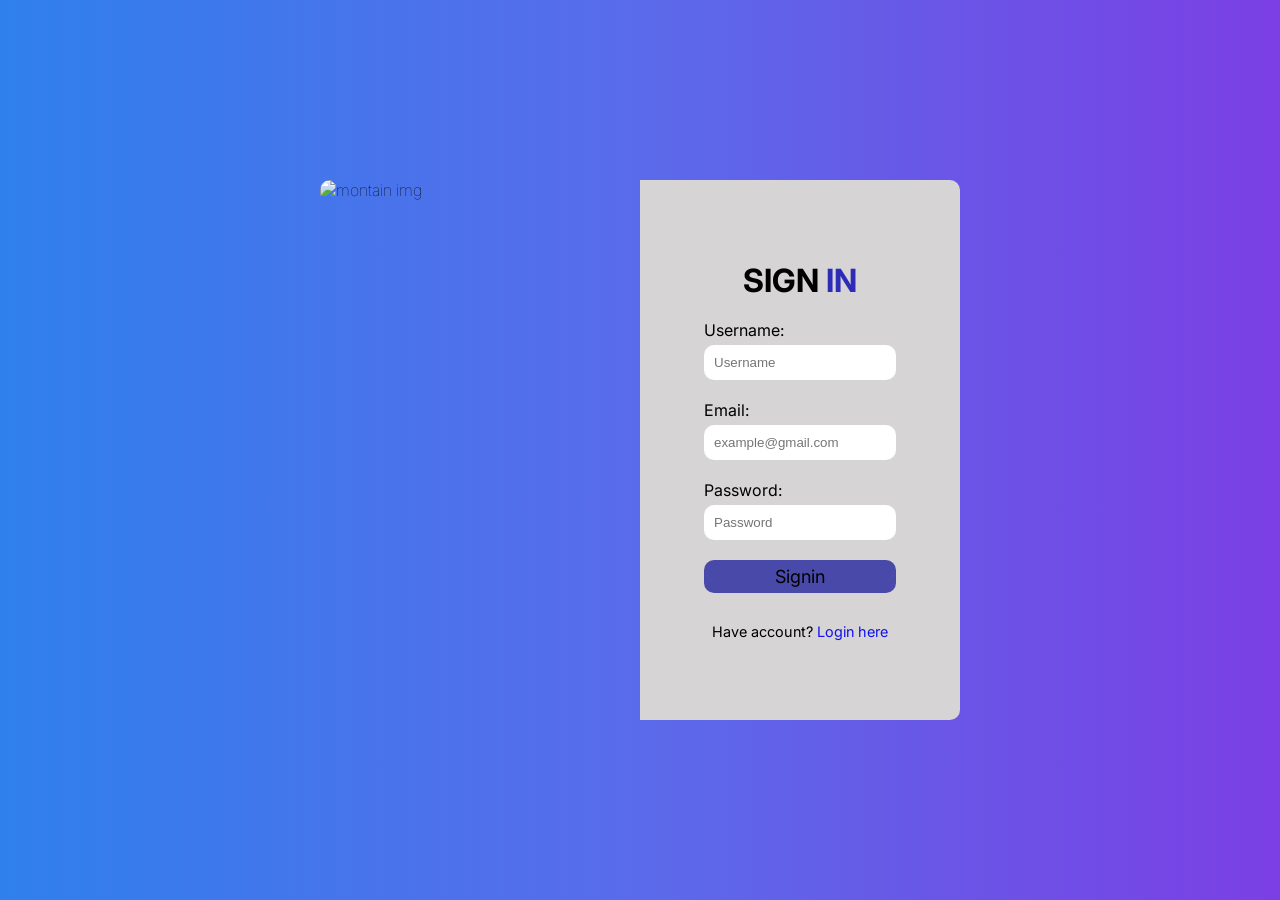
==== signin.html @ 2b0c31bc "first commit" ====
<!DOCTYPE html>
<html lang="en">
<head>
    <meta charset="UTF-8">
    <meta name="viewport" content="width=device-width, initial-scale=1.0">
    <title>Sigin Form</title>
    <link rel="stylesheet" href="styles.css">

    <link rel="preconnect" href="https://fonts.googleapis.com">
    <link rel="preconnect" href="https://fonts.gstatic.com" crossorigin>
    <link href="https://fonts.googleapis.com/css2?family=Inter:ital,opsz,wght@0,14..32,100..900;1,14..32,100..900&family=Momo+Signature&family=Momo+Trust+Display&family=Open+Sans:ital,wght@0,300..800;1,300..800&family=Playwrite+NZ+Guides&family=Roboto:ital,wght@0,100..900;1,100..900&family=Stack+Sans+Notch:wght@200..700&family=Stack+Sans+Text:wght@200..700&display=swap" rel="stylesheet">
    <link rel="preconnect" href="https://cdn.naturettl.com/wp-content/uploads/2020/02/10184405/How-to-Photograph-Mountains-5-800x533.jpg">
</head>
<body>
    <div class="container">
        <div class="form-container">
            <div class="img-container">
                <img src="https://cdn.naturettl.com/wp-content/uploads/2020/02/10184405/How-to-Photograph-Mountains-5-800x533.jpg" alt="montain img">
            </div>
            <form action="#" method="post" class="form signin-form">
                <h2>SIGN <span class="highlight">IN</span></h2>
                <div class="form__field">
                    <label for="username">Username:</label>
                    <input id="username" name="username" type="text" placeholder="Username" required></input>
                </div>
                <div class="form__field">
                    <label for="email">Email:</label>
                    <input id="email" name="email" type="email" placeholder="example@gmail.com" required></input>
                </div>
                <div class="form__field">
                    <label for="password">Password:</label>
                    <input id="password" name="password" type="password" placeholder="Password" required></input>
             </div class="form__field">
                <butto class="button" type="submit">Signin</butto>
                <div class="signin">
                    Have account? <a href="index.html">Login here</a>
                </div>
            </form>
        </div>
    </div>
</body>
</html>
---- styles.css ----
:root{
    --bg-color: rgb(214, 212, 212);
    --link-color: rgb(17, 17, 237);
    --link-hover-color: rgb(86, 86, 217);
    --highlight-color: rgb(44, 44, 185);
    --btn-bg-color: rgb(73, 73, 169);
    --btn-hover-color: rgb(100, 100, 236)


}

*{
    padding: 0;
    margin: 0;
    box-sizing: border-box;
}

body{
    background: linear-gradient(
     90deg,
    #2F80ED 0%,
    #5A6BEA 50%,
    #7B3FE4 100%
    );
    font-family: "Inter", sans-serif;
    font-optical-sizing: auto;
    font-weight: 100;
    font-style: normal;
}

.container{
    width: 100vw;
    height: 100vh;
    display: flex;
    justify-content: center;
    align-items: center;
}

.form-container{
    width: 50%;
    height: 60%;
    display: flex;
    align-items: center;
    justify-content: center;
    border-radius: 10px;
    overflow: hidden;
}

.img-container{
    width: 50%;
    height: 100%;
}

img{
    width: 100%;
    height: 100%;
    object-fit: cover;
}

.form{
    background: var(--bg-color);
    width: 50%;
    height: 100%;
    display: flex;
    flex-direction: column;
    align-items: center;
    justify-content: center;
    padding: 10px 0;
    gap: 30px;
}

.form h2{
    font-size: 2rem;
}


.highlight{
    color: var(--highlight-color);
}

.form__field{
    width: 60%;
    display: flex;
    flex-direction: column; 
    align-items: flex-start;
    gap: 5px;
    font-size: 1rem;
}

.form__field label{
    font-weight: 400;
}

.form__field input{
    width: 100%;
    border-radius: 10px;
    border: none;
    padding: 10px;
}

.form__field input:focus{
        outline: 1px solid var(--link-color);
}

a{
    color: var(--link-color);
    text-decoration: none;
    font-weight: 400;
    font-size: .9rem;
}

a:hover{
    color: var(--link-hover-color) ;
}

.button{
    width: 60%;
    text-align: center;
    padding: 6px;
    border-radius: 10px;
    background:var(--btn-bg-color) ;
    color: black;
    font-weight: 400;
    font-size: 1.125rem;
    cursor: pointer;
}
.button:hover{
    background: var(--btn-hover-color) ;

}

.forgetPass{
    align-self: flex-end;
    margin-top: 4px;
}

.signin{
    margin-top: 10px;
    font-size: .9rem;
    font-weight: 400;
}

.signin-form{
    gap: 20px;
}
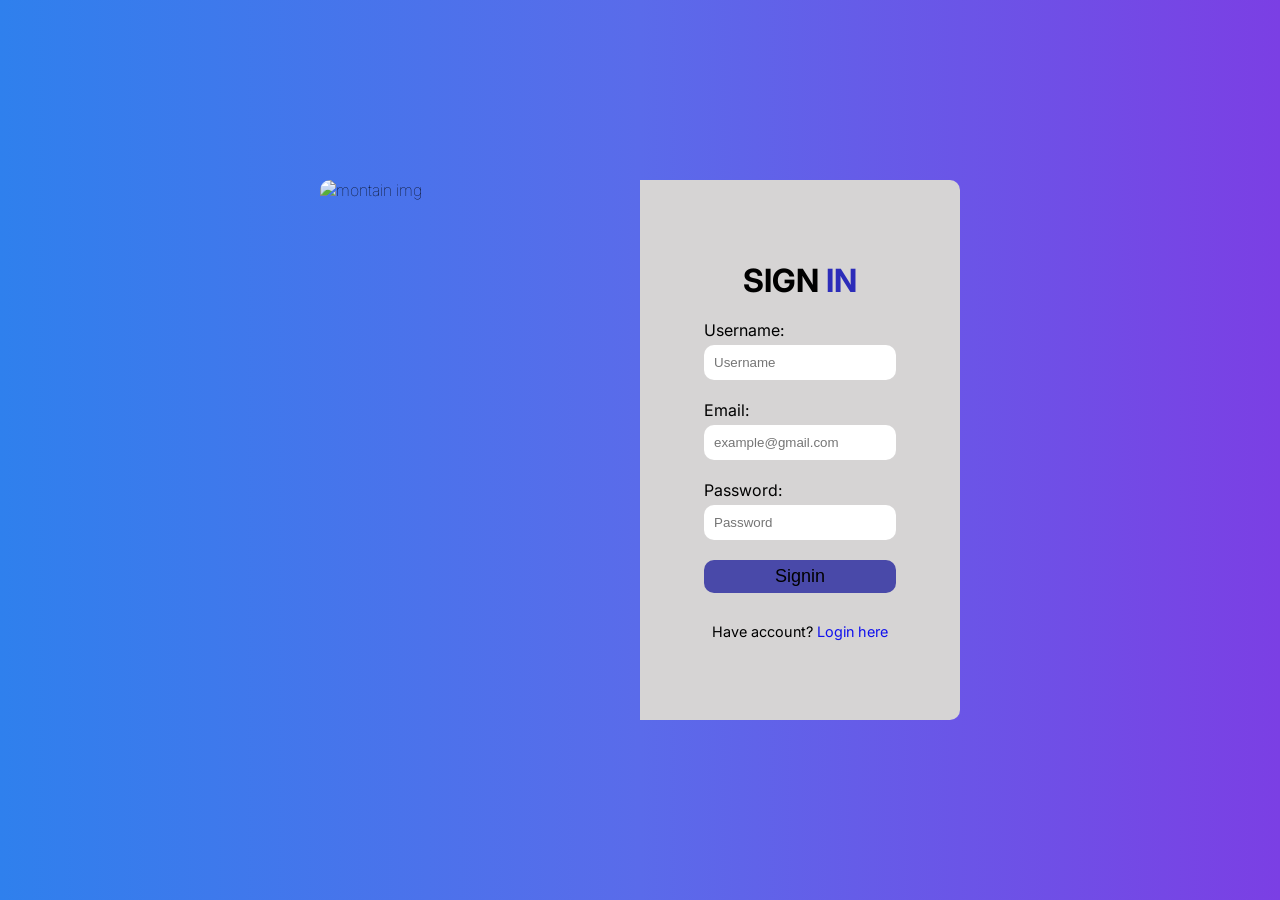
==== commit 431b38b3: "add the validation color of the inputs" ====
--- a/signin.html
+++ b/signin.html
@@ -31,7 +31,7 @@
                     <label for="password">Password:</label>
                     <input id="password" name="password" type="password" placeholder="Password" required></input>
              </div class="form__field">
-                <butto class="button" type="submit">Signin</butto>
+                <button class="button" type="submit">Signin</button>
                 <div class="signin">
                     Have account? <a href="index.html">Login here</a>
                 </div>
--- a/styles.css
+++ b/styles.css
@@ -123,6 +123,7 @@
     font-weight: 400;
     font-size: 1.125rem;
     cursor: pointer;
+    border: none;
 }
 .button:hover{
     background: var(--btn-hover-color) ;
@@ -142,4 +143,15 @@
 
 .signin-form{
     gap: 20px;
+}
+
+input:focus:invalid{
+    border: 1px solid red;
+    outline: none;
+}
+
+input:focus:valid{
+    border: 1px solid green;
+    outline: none;
+
 }
